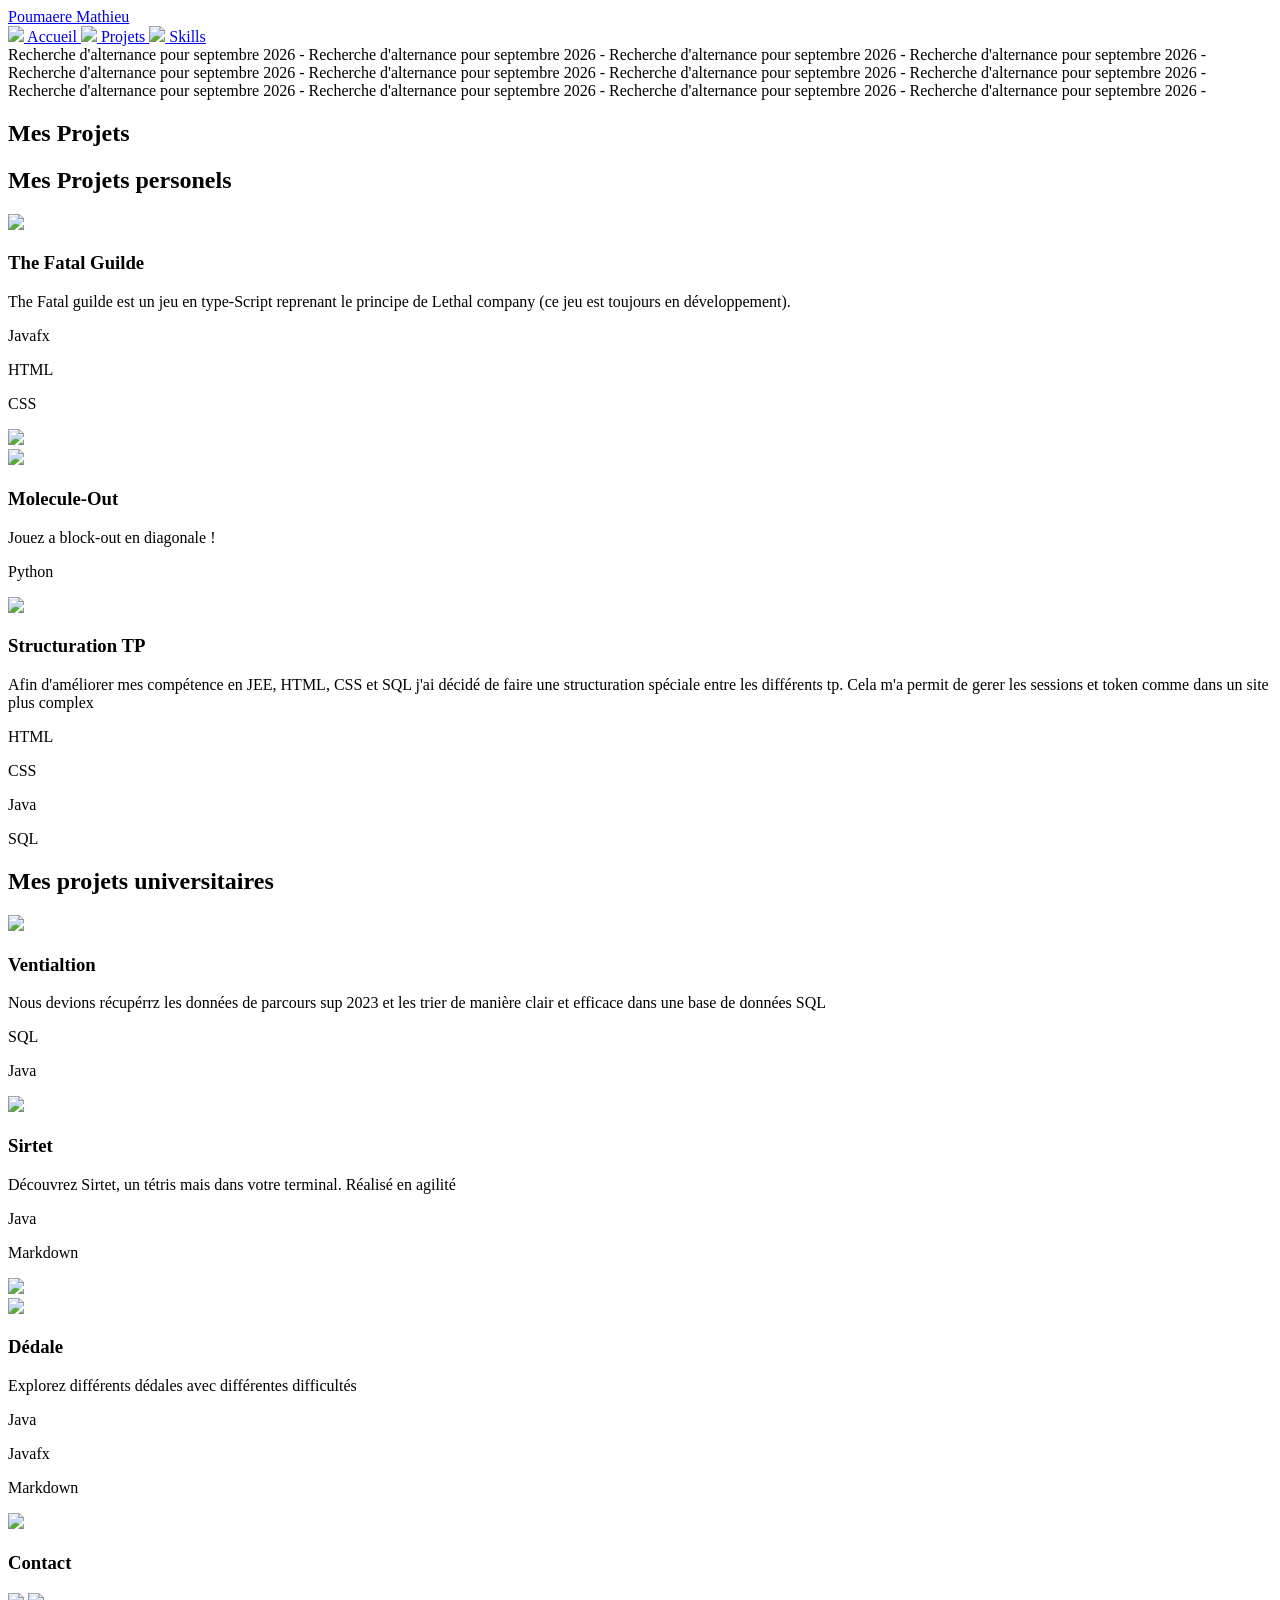
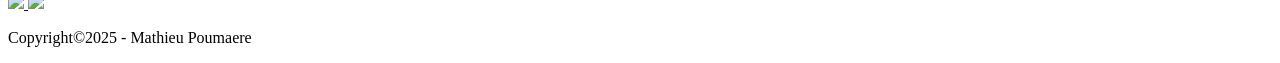
==== projets.html @ 69e02e05 "Add files via upload" ====
<!DOCTYPE HTML>
<html lang="fr">
    <meta charset="UTF-8"/>
    <link rel="stylesheet" href="css/styleProjets.css"/>
    <head>
        <title>CV Numérique</title>
        <META>
    </head>
    <body id="BodyHome">


        <header id="HeaderHome">
            <a id="name" href="index.html"> Poumaere Mathieu </a>
            <div id="Menu">
                <a href="index.html"><img class="icone" src="res/img/home.png"/> Accueil </a>
                <a href="projets.html"><img class="icone" src="res/img/projet.png"/> Projets </a>
                <a href="skills.html"><img class="icone" src="res/img/skills.png"/> Skills </a>
            </div>
        </header>

        <main>
            <div id="Home">
                <div id="HomeContent">
                    <span>Recherche d'alternance pour septembre 2026 - Recherche d'alternance pour septembre 2026 - Recherche d'alternance pour septembre 2026 -</span>
                    <span>Recherche d'alternance pour septembre 2026 - Recherche d'alternance pour septembre 2026 - Recherche d'alternance pour septembre 2026 -</span>
                    <span>Recherche d'alternance pour septembre 2026 - Recherche d'alternance pour septembre 2026 - Recherche d'alternance pour septembre 2026 -</span>
                    <span>Recherche d'alternance pour septembre 2026 - Recherche d'alternance pour septembre 2026 - Recherche d'alternance pour septembre 2026 -</span>
                </div>
            </div>


            <section id="Projects">
                    <header id="Header-Projects">
                        <h1 class="BigTitle"> Mes Projets </h1>
                    </header>
                    
                    <body id="BodyProjects">
                        <div id="Personal"> 
                            <h2 class="Title"> Mes Projets personels </h2>
                            <div id="lethal" class="Project">
                                <img src="res/img/Fatal Guilde.png" />
                                <h3 class="projectName"> The Fatal Guilde </h3>
                                <p class="description"> The Fatal guilde est un jeu en type-Script reprenant le principe de Lethal company (ce jeu est toujours en développement).</p>
                                <div class="res">
                                    <p class="utils"> Javafx </p>
                                    <p class="utils"> HTML </p>
                                    <p class="utils"> CSS </p>
                                </div>
                                <div class="seeMore">
                                    <a href="https://gitlab.univ-lille.fr/mathieu.poumaere.etu/f.o.r.g.e.0.2" class="utils"> <img class="icone gitIcon" src="res/img/git.png"/> </a>
                                </div>
                            </div>
                            <div id="molecule" class="Project">
                                <img src="res/img/molecule.png" />
                                <h3 class="projectName"> Molecule-Out </h3>
                                <p class="description"> Jouez a block-out en diagonale !</p>
                                <div class="res">
                                    <p class="utils">Python</p>
                                </div>
                            </div>
                            <div id="tpWeb" class="Project">
                                <img src="res/img/tp.png" />
                                <h3 class="projectName"> Structuration TP </h3>
                                <p class="description"> Afin d'améliorer mes compétence en JEE, HTML, CSS et SQL j'ai décidé de faire une structuration spéciale entre les différents tp. Cela m'a permit de gerer les sessions et token comme dans un site plus complex </p>
                                <div class="res">
                                    <p class="utils">HTML</p>
                                    <p class="utils">CSS</p>
                                    <p class="utils">Java</p>
                                    <p class="utils">SQL</p>
                                </div>
                            </div>
                        </div>

                        <div id="University"> 
                            <h2 class="Title"> Mes projets universitaires </h2>
                            <div id="ventiler" class="Project">
                                <img src="res/img/sup.png" />
                                <h3 class="projectName">Ventialtion</h3>
                                <p class="description"> Nous devions récupérrz les données de parcours sup 2023 et les trier de manière clair et efficace dans une base de données SQL </p>
                                <div class="res">
                                    <p class="utils">SQL</p>
                                    <p class="utils">Java</p>
                                </div>
                            </div>
                            <div id="Tetris" class="Project">
                                <img src="res/img/sirtet.png" />
                                <h3 class="projectName"> Sirtet </h3>
                                <p class="description"> Découvrez Sirtet, un tétris mais dans votre terminal. Réalisé en agilité</p>
                                <div class="res">
                                    <p class="utils">Java</p>
                                    <p class="utils">Markdown</p>
                                </div>
                                <div class="seeMore">
                                    <a href="https://gitlab.univ-lille.fr/iut-info/p3.01/2025-2026/groupe-3" class="utils"> <img class="icone gitIcon" src="res/img/git.png"/> </a>
                                </div>
                            </div>
                            <div id="Labyrinthe" class="Project">
                                
                                <img src="res/img/lab.png" />
                                <h3 class="projectName"> Dédale </h3>
                                <p class="description"> Explorez différents dédales avec différentes difficultés </p>
                                <div class="res">
                                    <p class="utils">Java</p>
                                    <p class="utils">Javafx</p>
                                    <p class="utils">Markdown</p>
                                </div>
                                <div class="seeMore">
                                    <a href="https://gitlab.univ-lille.fr/sae302/2025/H2_SAE3.3" class="utils"> <img class="icone gitIcon" src="res/img/git.png"/> </a>
                                </div>
                            </div>
                        </div>
                    </body>

            </section>
        </main>
    </body>


   <footer>
        <div id="Contact">
            <h3 class="subtitle"> Contact </h3>
            <div id="link">            
                <a class="mail" href="mailto:poumaeremathieu.pro@gmail.com" target="_blank" rel="noopener">
                    <img class="icone" src="res/img/mail.png"/>
                </a>
                <a class="mail" href="https://fr.linkedin.com/" target="_blank" rel="noopener">
                    <img class="icone" src="res/img/linkedin.png"/>
                </a>
            </div>
        </div>
        <div>
            <p>Copyright©2025 - Mathieu Poumaere</p>
        </div>
    </footer>
</html>
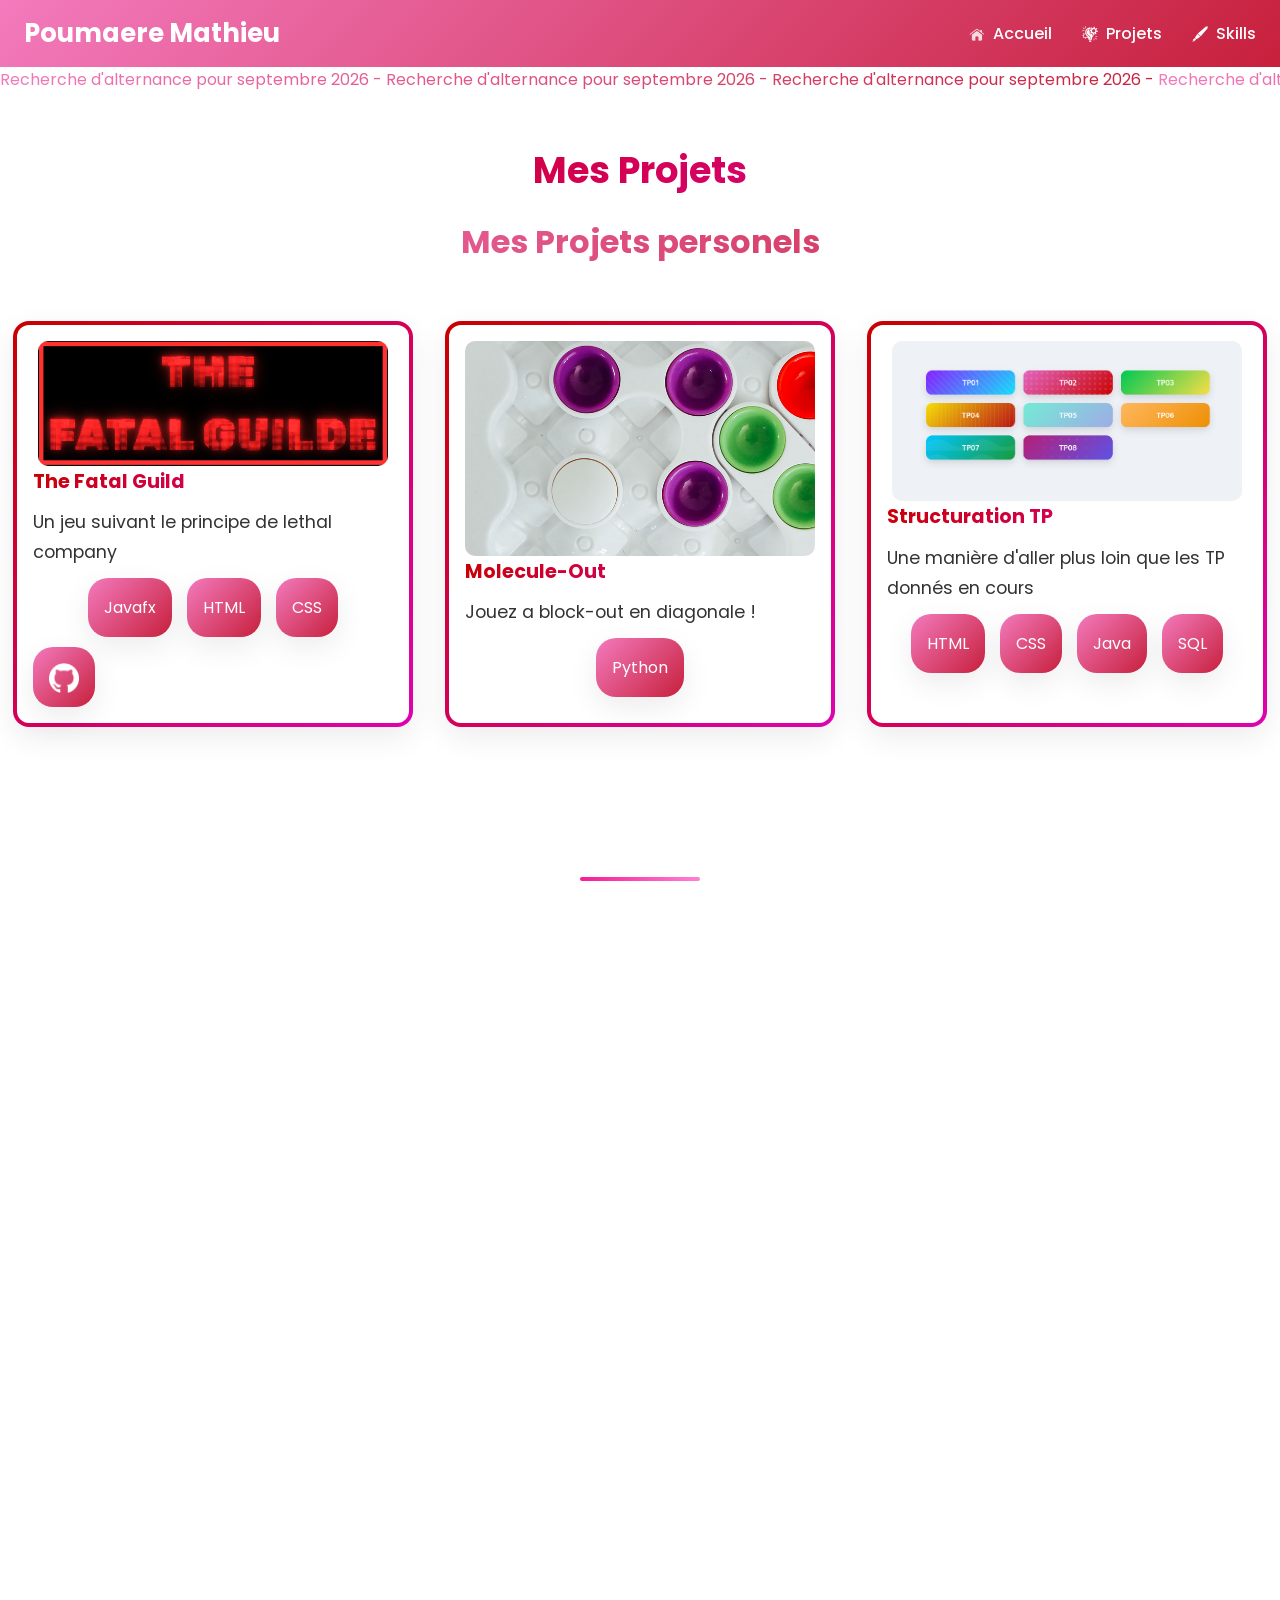
==== commit fa8e5bd0: "Update projets.html" ====
--- a/projets.html
+++ b/projets.html
@@ -38,9 +38,11 @@
                         <div id="Personal"> 
                             <h2 class="Title"> Mes Projets personels </h2>
                             <div id="lethal" class="Project">
-                                <img src="res/img/Fatal Guilde.png" />
-                                <h3 class="projectName"> The Fatal Guilde </h3>
-                                <p class="description"> The Fatal guilde est un jeu en type-Script reprenant le principe de Lethal company (ce jeu est toujours en développement).</p>
+                                <a href="fatalGuild.html">
+                                    <img src="res/img/Fatal Guilde.png" />
+                                </a>
+                                <h3 class="projectName"> The Fatal Guild </h3>
+                                <p class="description"> Un jeu suivant le principe de lethal company</p>
                                 <div class="res">
                                     <p class="utils"> Javafx </p>
                                     <p class="utils"> HTML </p>
@@ -51,7 +53,9 @@
                                 </div>
                             </div>
                             <div id="molecule" class="Project">
-                                <img src="res/img/molecule.png" />
+                                <a href="molecule.html">
+                                    <img src="res/img/molecule.png" />
+                                </a>
                                 <h3 class="projectName"> Molecule-Out </h3>
                                 <p class="description"> Jouez a block-out en diagonale !</p>
                                 <div class="res">
@@ -59,9 +63,11 @@
                                 </div>
                             </div>
                             <div id="tpWeb" class="Project">
-                                <img src="res/img/tp.png" />
+                                <a href="tp.html">
+                                    <img src="res/img/tp.png" />
+                                </a>
                                 <h3 class="projectName"> Structuration TP </h3>
-                                <p class="description"> Afin d'améliorer mes compétence en JEE, HTML, CSS et SQL j'ai décidé de faire une structuration spéciale entre les différents tp. Cela m'a permit de gerer les sessions et token comme dans un site plus complex </p>
+                                <p class="description"> Une manière d'aller plus loin que les TP donnés en cours</p>
                                 <div class="res">
                                     <p class="utils">HTML</p>
                                     <p class="utils">CSS</p>
@@ -73,7 +79,7 @@
 
                         <div id="University"> 
                             <h2 class="Title"> Mes projets universitaires </h2>
-                            <div id="ventiler" class="Project">
+                            <!--<div id="ventiler" class="Project">
                                 <img src="res/img/sup.png" />
                                 <h3 class="projectName">Ventialtion</h3>
                                 <p class="description"> Nous devions récupérrz les données de parcours sup 2023 et les trier de manière clair et efficace dans une base de données SQL </p>
@@ -81,11 +87,13 @@
                                     <p class="utils">SQL</p>
                                     <p class="utils">Java</p>
                                 </div>
-                            </div>
+                            </div>-->
                             <div id="Tetris" class="Project">
-                                <img src="res/img/sirtet.png" />
+                                <a href="sirtet.html">
+                                    <img src="res/img/sirtet.png" />
+                                </a>
                                 <h3 class="projectName"> Sirtet </h3>
-                                <p class="description"> Découvrez Sirtet, un tétris mais dans votre terminal. Réalisé en agilité</p>
+                                <p class="description"> Découvrez Sirtet, un tétris mais dans votre terminal</p>
                                 <div class="res">
                                     <p class="utils">Java</p>
                                     <p class="utils">Markdown</p>
@@ -95,8 +103,9 @@
                                 </div>
                             </div>
                             <div id="Labyrinthe" class="Project">
-                                
-                                <img src="res/img/lab.png" />
+                                <a href="dedale.html">
+                                    <img src="res/img/lab.png" />
+                                </a>
                                 <h3 class="projectName"> Dédale </h3>
                                 <p class="description"> Explorez différents dédales avec différentes difficultés </p>
                                 <div class="res">
@@ -132,4 +141,4 @@
             <p>Copyright©2025 - Mathieu Poumaere</p>
         </div>
     </footer>
-</html>+</html>
--- a/css/styleProjets.css
+++ b/css/styleProjets.css
@@ -0,0 +1,337 @@
+@import url('https://fonts.googleapis.com/css2?family=Poppins:wght@300;500;700&display=swap');
+
+/* ================= RESET ================= */
+* {
+    margin: 0;
+    padding: 0;
+    box-sizing: border-box;
+    font-family: "Poppins";
+}
+
+html, body {
+    background: #ffffff;
+    color: white;
+    overflow-x: hidden;
+    height: 100%;
+}
+
+body {
+    display: flex;
+    flex-direction: column;
+}
+
+main{
+    flex:1;
+}
+/* ================= THEME ================= */
+:root {
+    --grad: linear-gradient(135deg, #f37abd, #c7203c);
+    --grad2: linear-gradient(135deg, #c90000, #df01af);
+    --grad3 : linear-gradient(135deg, #f80392, #f58fe4);
+    --text-dark: #333;
+}
+
+/* ================= HEADER ================= */
+#HeaderHome {
+    position: sticky;
+    top: 0;
+    z-index: 10;
+    background: var(--grad);
+    display: flex;
+    justify-content: space-between;
+    align-items: center;
+    padding: 14px 24px;
+}
+
+#name {
+    font-size: 1.6rem;
+    font-weight: 700;
+    text-decoration: none;
+    color: white;
+}
+
+#Menu {
+    display: flex;
+    gap: 30px;
+}
+
+#Menu a {
+    display: flex;
+    align-items: center;
+    gap: 8px;
+    text-decoration: none;
+    font-weight: 500;
+    color: white;
+    font-size: 1rem;
+}
+
+#Menu a:hover {
+    opacity: 0.7;
+}
+
+/* ================= ICONES ================= */
+.icone {
+    width: 1em;           /* même hauteur que le texte */
+    height: 1em;
+    object-fit: contain;
+    filter: brightness(0) saturate(100%) invert(1);
+}
+
+.gitIcon{
+    width:24px;
+    height:24px;
+    object-fit: cover;
+    max-height: 30px;
+}
+
+/* ================= HOME MARQUEE ================= */
+#Home {
+    width: 100%;
+    overflow: hidden;
+    white-space: nowrap;
+    background: white;
+}
+
+#HomeContent {
+    display: inline-block;
+    white-space: nowrap;
+    
+    /* Animation fluide */
+    animation: slideLeft 35s linear infinite;
+}
+
+/* Duplication automatique du texte pour continuité */
+#HomeContent span {
+    display: inline-block;
+    background: var(--grad);
+    background-clip: text;
+    color: transparent;
+}
+
+/* L’astuce : on fait défiler tout le contenu en boucle */
+@keyframes slideLeft {
+    0% { transform: translateX(0); }
+    100% { transform: translateX(-49.56%); } /* on translate la moitié du contenu dupliqué */
+}
+
+/* Pour que le texte se répète parfaitement */
+#HomeContent::after {
+    content: attr(data-text); /* le même texte */
+    display: inline-block;
+    padding-left: 50px;
+}
+
+/* ================= CONTENT ================= */
+.BigTitle { 
+    margin-top: 50px;
+    text-align: center;
+    text-decoration: underline;
+    font-size: 2.3rem;
+    background: var(--grad2);
+    background-clip: text;
+    color: transparent;
+}
+
+.Title {
+    text-align: center;
+    font-size: 2rem;
+    margin: 20px 0;
+    background: var(--grad);
+    background-clip: text;
+    color: transparent;
+}
+
+/* === PROJECTS SECTION (HORIZONTAL PANE) === */
+
+#BodyProjects {
+    display: flex;
+    overflow-x: auto;
+    padding-bottom: 20px;
+    scroll-snap-type: x mandatory;
+}
+
+
+#BodyProjects > div {
+    flex: 0 0 80%;
+    min-width: 350px;
+    background: var(--grad);
+    padding: 20px;
+    border-radius: 15px;
+    box-shadow: 0 4px 12px rgba(0,0,0,0.1);
+    scroll-snap-align: start;
+}
+
+.projectName{
+    font-size: 1.2rem;
+    font-weight: 700;
+    background: var(--grad2);
+    background-clip: text;
+    -webkit-background-clip: text;
+    color: transparent;
+}
+
+.Project {
+    display: flex;
+    flex-direction: column;
+    border-radius: 10px;
+    transition: 0.3s;
+    max-width: 400px;
+    margin: 30px auto 60px;
+    padding: 16px;
+    background: white; /* contenu blanc */
+    border: 4px solid transparent;
+    border-radius: 16px;
+    background-image: 
+        linear-gradient(white, white), /* intérieur blanc */
+        var(--grad2);                 /* couche de bordure gradient */
+    background-origin: padding-box, border-box;
+    background-clip: padding-box, border-box;
+    color: var(--text-dark);
+    line-height: 1.7;
+    box-shadow: 0 10px 30px rgba(0,0,0,0.08);
+}
+
+
+.Project:hover {
+    transform: scale(1.03);
+}
+
+.utils{
+    display: flex;
+    flex-direction: row;
+    border-radius: 10px;
+    transition: 0.3s;
+    max-width: 150px;
+    max-height: 60px;
+    padding: 16px;
+    border-radius: 20px;
+    background: transparent; 
+    background-image:  var(--grad);
+    color: white;
+    line-height: 1.7;
+    box-shadow: 0 10px 30px rgba(0,0,0,0.08);
+}
+
+.utils:hover {
+    transform: scale(1.03);
+}
+
+#University {
+    padding-top: 60px;
+    position: relative;
+}
+
+#University::before {
+    content: '';
+    position: absolute; 
+    top: 20px;
+    left: 50%;
+    transform: translateX(-50%);
+    width: 120px;
+    height: 4px;
+    background: linear-gradient(90deg, #f71c94, #ff80d5);
+    border-radius: 50px;
+}
+
+#Personal,
+#University {
+    display: flex;
+    flex-wrap: wrap;   /* autorise retour à la ligne */
+    gap: 5px;         /* espace entre projets */
+    margin-bottom: 70px;
+}
+
+/* Le titre prend toute la largeur */
+#Personal > .Title,
+#University > .Title {
+    width: 100%;
+}
+
+/* === RESPONSIVE IMAGES === */
+.Project img {
+    width: 100%;
+    max-width: 350px;
+    height: auto;
+    border-radius: 10px;
+    display: block;
+    margin: auto;
+    border-radius: 10px;
+    object-fit: cover;
+}
+
+.description {
+    margin-top: 10px;
+    font-size: 1.1rem;
+}
+
+.res {
+    display: flex;
+    justify-content: center;
+    margin-top: 10px;
+    gap: 15px;
+}
+
+.seeMore {
+    display: flex;
+    justify-content: left;
+    margin-top: 10px;
+    gap: 15px;
+}
+
+/* ================= FOOTER ================= */
+footer {
+    background: var(--grad);
+    padding: 30px 20px;
+    display: flex;
+    justify-content: space-between;
+    align-items: center;
+    flex-wrap: wrap;
+    bottom: 0;
+    left: 0;
+    width: 100%;
+}
+
+#Contact {
+    display: flex;
+    align-items: center;
+    gap: 20px;
+}
+
+.subtitle {
+    font-size: 1.2rem;
+    margin-right: 10px;
+}
+
+footer p {
+    margin-top: 10px;
+}
+
+/* ================= RESPONSIVE ================= */
+@media (max-width: 768px) {
+    #HeaderHome {
+        flex-direction: column;
+        gap: 15px;
+    }
+
+    #Menu {
+        gap: 20px;
+    }
+
+    .BigTitle {
+        font-size: 1.8rem;
+    }
+
+    #Présentation {
+        margin: 20px;
+    }
+}
+
+@media (max-width: 480px) {
+    #Menu a {
+        font-size: 0.95rem;
+    }
+
+    #HomeContent span {
+        font-size: 1rem;
+    }
+}
